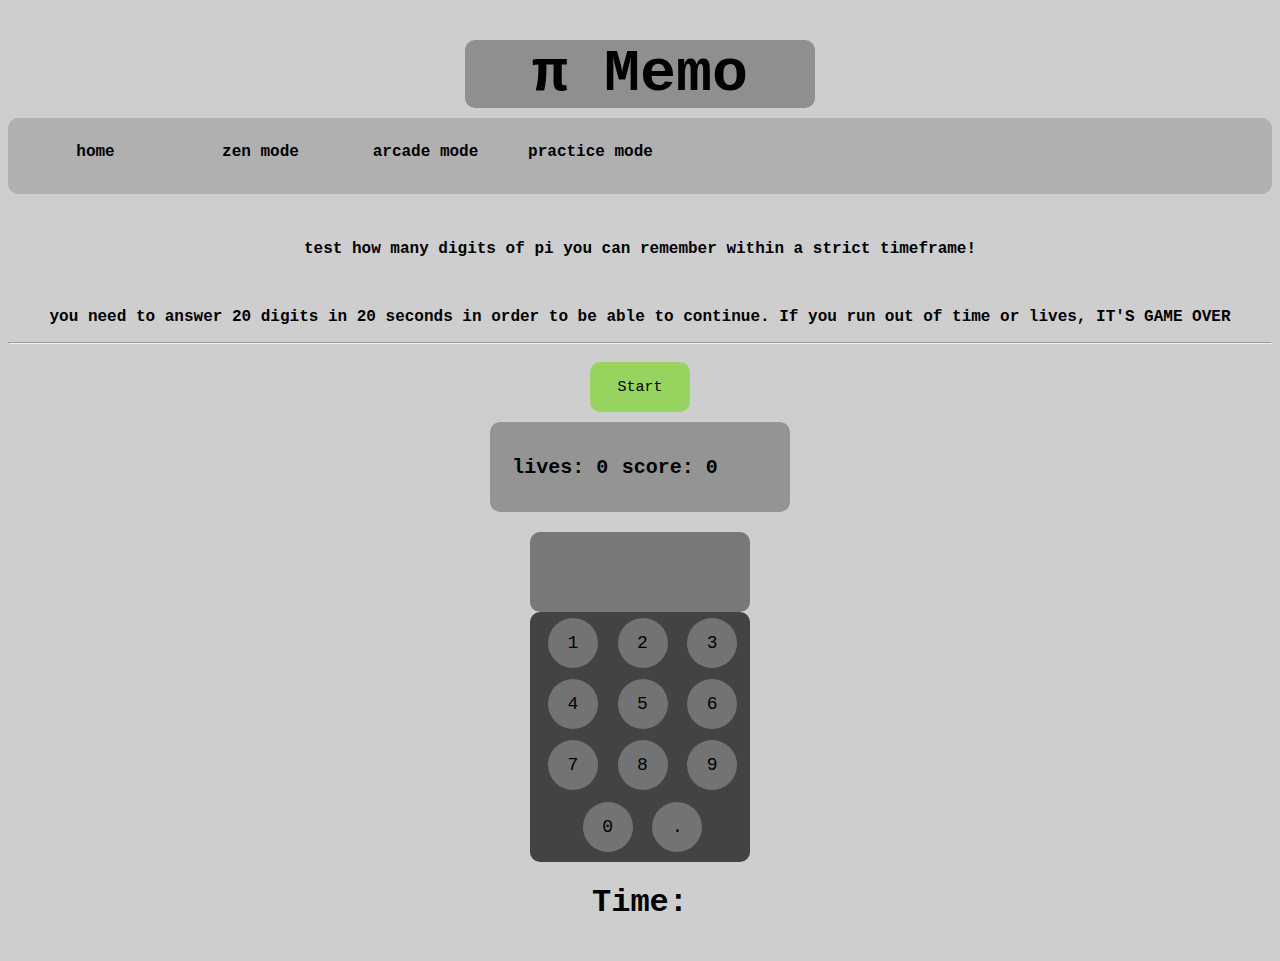
==== arcade.html @ 056a3153 "Update arcade.html" ====
<!DOCTYPE html>
<html lang="en">

<head>
  <meta charset="UTF-8">
  <meta name="viewport" content="width=device-width, initial-scale=1.0">
  <title>Arcade Mode</title>
  <link rel="stylesheet" href="style.css">
</head>

<body id="wut">
  <center>
    <b>
      <h1 class="large">π Memo</h1>
      <nav id="hornav">
        <li><a href="index.html">home</a></li>
        <li><a href="zen.html">zen mode</a></li>
        <li><a href="arcade.html">arcade mode</a></li>
        <div class="wl"></div>
        <li><a href="practice.html">practice mode</a></li>
        <div class="wl"></div>
        <hr class="WIDE">
      </nav>
      <nav id="vn">
        <details id="vertnav">
          <summary style="margin-bottom: 10px; font-size: 25px">modes</summary>
          <div id="superior">
            <a href="index.html">
              <li href="index.html">home</li>
            </a>
          </div>
          <div class="bcool">

            <a href="zen.html">
              <li>zen mode</li>
            </a>
          </div>
          <div class="bcool">

            <a href="arcade.html">
              <li>arcade mode</li>
            </a>
          </div>
          <div id="inferior">

            <a href="practice.html">
              <li>practice mode</li>
            </a>

          </div>
        </details>
      </nav>
      <p>test how many digits of pi you can remember within a strict timeframe!</p><br>
      <p>you need to answer 20 digits in 20 seconds in order to be able to continue. If you run out of time or lives,
        IT'S GAME OVER</p><hr>
      <button class="gb" style="margin: 10px" onclick="disapear()">Start</button>
      <div id="sl">
        <h5 id="lives">lives: 3</h5>
        <h5 id="score">score: 0</h5>
      </div>
      <div id="output">

      </div>
      <div id="numberPad">
        <div class="row">
          <button onclick="func('1')">1</button>
          <button onclick="func('2')">2</button>
          <button onclick="func('3')">3</button>
        </div>
        <div class="row">
          <button onclick="func('4')">4</button>
          <button onclick="func('5')">5</button>
          <button onclick="func('6')">6</button>
        </div>
        <div class="row">
          <button onclick="func('7')">7</button>
          <button onclick="func('8')">8</button>
          <button onclick="func('9')">9</button>
        </div>
        <div class="row">
          <div id="useless"></div>
          <button id="marg" onclick="func('0')">0</button>
          <button onclick="func('.')">.</button>
        </div>
      </div>
      <div id="popup">
        <center>
          <h1>You Lose!</h1>
          <h5 id="spore"></h5>
          <h5 id="next"></h5>
          <button onclick="disapear()" class="gb">Try Again</button>
          <a href="index.html"><button class="gb" class="relat"
              style="position: relative; bottom: 8.5px; margin-right: 10px; font-size:10px">Back to home
              screen</button></a>
        </center>
      </div>
      <h1 id="time">Time: </h1>
  </center>
  <div>
  <h1 class="cd" id="a1">3</h1>
  <h1 class="cd" id="a2">2</h1>
  <h1 class="cd" id="a3">1</h1>
  <h1 class="cd" id="a4">GO</h1>
  </div>
  <script src="main.js"></script>
  <script src="wth.js"></script>
</body>

</html>
---- style.css ----
#numberPad {
  background-color: rgb(67, 67, 67);
  height: 250px;
  width: 220px;
  border-radius: 10px;

}

body {
  background-color: rgb(206, 206, 206);
}

#numberPad div {
  width: 200px;
  padding-left: 5px;
  padding-top: 1px;
}

#numberPad>div>button {
  width: 50px;
  height: 50px;
  margin: 5px;
  background-color: hsl(0, 0%, 45%);
  border: 0px;
  border-radius: 60%;
  font-size: 18px;
}

#marg {
  margin-left: 54px
}

#output {
  background-color: rgb(120, 120, 120);
  width: 195px;
  height: 40px;
  border-radius: 10px;
  padding: 20px;
  padding-right: 5px;
  left: 10000000000000000000000000000000px
}

.floats {
  float: left;
}

#sl>h5 {
  display: inline-block;
  width: 100px;
  font-size: 20px
}

#sl {
  background-color: hsl(0, 0%, 58%);
  border-radius: 10px;
  margin-bottom: 20px;
  width: 250px;
  padding-right: 50px;
  text-align: center;
}

button:hover {
  opacity: 0.8;
}

#output h1 {
  display: inline;

}

#hnum1 {
  font-size: 100px;
}

@keyframes no {
  0% {
    background-color: rgb(120, 120, 120);
  }

  50% {
    background-color: rgb(255, 0, 0);
  }

  100% {
    background-color: rgb(120, 120, 120);
  }
}

@keyframes no2 {
  0% {
    background-color: rgb(120, 120, 120);
  }

  50% {
    background-color: rgb(255, 0, 0);
  }

  100% {
    background-color: rgb(120, 120, 120);
  }
}

@keyframes no3 {
  0% {
    background-color: rgb(120, 120, 120);
  }

  50% {
    background-color: rgb(255, 0, 0);
  }

  100% {
    background-color: rgb(120, 120, 120);
  }
}

#popup {

  position: fixed;
  top: 40%;
  right: 10%;
  width: 70%;
  height: 40%;
  text-align: center;
  background-color: white;
  border-radius: 10px;
  border: 5px solid black;
  box-shadow: 10px 10px 50px;
  padding: 5px;
  display: none;
}

@keyframes greens {
  0% {
    background-color: rgb(120, 120, 120)
  }

  50% {
    background-color: rgb(10, 255, 25)
  }

  100% {
    background-color: rgb(120, 120, 120)
  }
}

.animd {
  animation: greens;
  animation-duration: 1s;
}

.lose {
  animation: no;
  animation-duration: 1s;
}

.large {

  font-size: 60px;
  background-color: rgb(143, 143, 143);
  width: 350px;
  text-align: center;
  border-radius: 10px;
}

#modes {
  width: 250px;
  height: 150px;
  background-color: white;
  border-radius: 10px;
  box-shadow: 10px 10px 50px;
}

body {
  font-family: monospace, Helvetica, sans-serif;
}

#modes button {
  margin-top: auto;
  text-align: center;
}

#modes {
  margin: 50px;
  padding: 50px
}

#memo {
  font-size: 50px;
  width: 300px;
  height: 50px;
  border-radius: 10px;
}

.gb {
  background-color: #96d35f;
  width: 100px;
  height: 50px;
  border-radius: 10px;
  font-size: 15px;
  border: 0px;
  font-family: monospace
}

.relat {
  position: relative;
  bottom: 50px;
  margin-right: 500px;
}

@media screen and (orientation: portrait) {
  #hornav {
    display: none
  }

  .cd {
    right: 800%
  }
}

@media screen and (orientation: landscape) {
  #vertnav {
    display: none;
  }

  .cd {
    left: 25%
  }
}

#hornav li {
  list-style-type: none;
  float: left;
  margin: 20px;
  height: auto;
  width: 125px
}

#hornav li:hover {
  color: #858585;
}

#hornav {
  position: relative;
  bottom: 30px;
  background-color: #b0b0b0;
  width: auto;
  box-sizing: border-box;
  border: 5px solid #b0b0b0;
  margin-top: 0px;
  margin-left: 0px;
  margin-right: 0px;
  border-radius: 10px;
  overflow-x: hidden;
}

#vertnav div {
  width: auto;
  height: 30px
}

#vertnav div:hover {
  background-color: rgb(186, 186, 186);
  opacity: 0.6
}

#vertnav li {
  font-size: 18px;
  padding: 0px;
  margin: 0px;
}

.bcool {
  border-bottom: 3px solid #b0b0b0;
}

#superior {
  border-bottom: 3px solid #b0b0b0;
  border-top: 3px solid #b0b0b0
}

#inferior {
  border: none
}

#vertnav {
  margin-bottom: 50px;
  margin-top: 0px;
  border: 3px solid #b0b0b0;
  border-radius: 10px;
  background-color: #b1b1b1
}

a {
  text-decoration: none;
  color: black;
}

.WIDE {
  height: 50px;
  border: none
}

.wl {
  height: auto;
  width: 1px;
  background-color: black;
}

li {
  list-style: none
}

button {
  color: black;
  font-family: monospace
}

.cd {
  position: fixed;
  font-size: 200px;
  top: 0%;
  left: 45%;
  color: #ff0000;
  display: none;
}

@keyframes start {
  0% {
    opacity: 1
  }

  100% {
    transform: scale(0.01);
    opacity: 0.1;
    display: none
  }
}

.started {
  animation: start;
  animation-duration: 1000ms
}
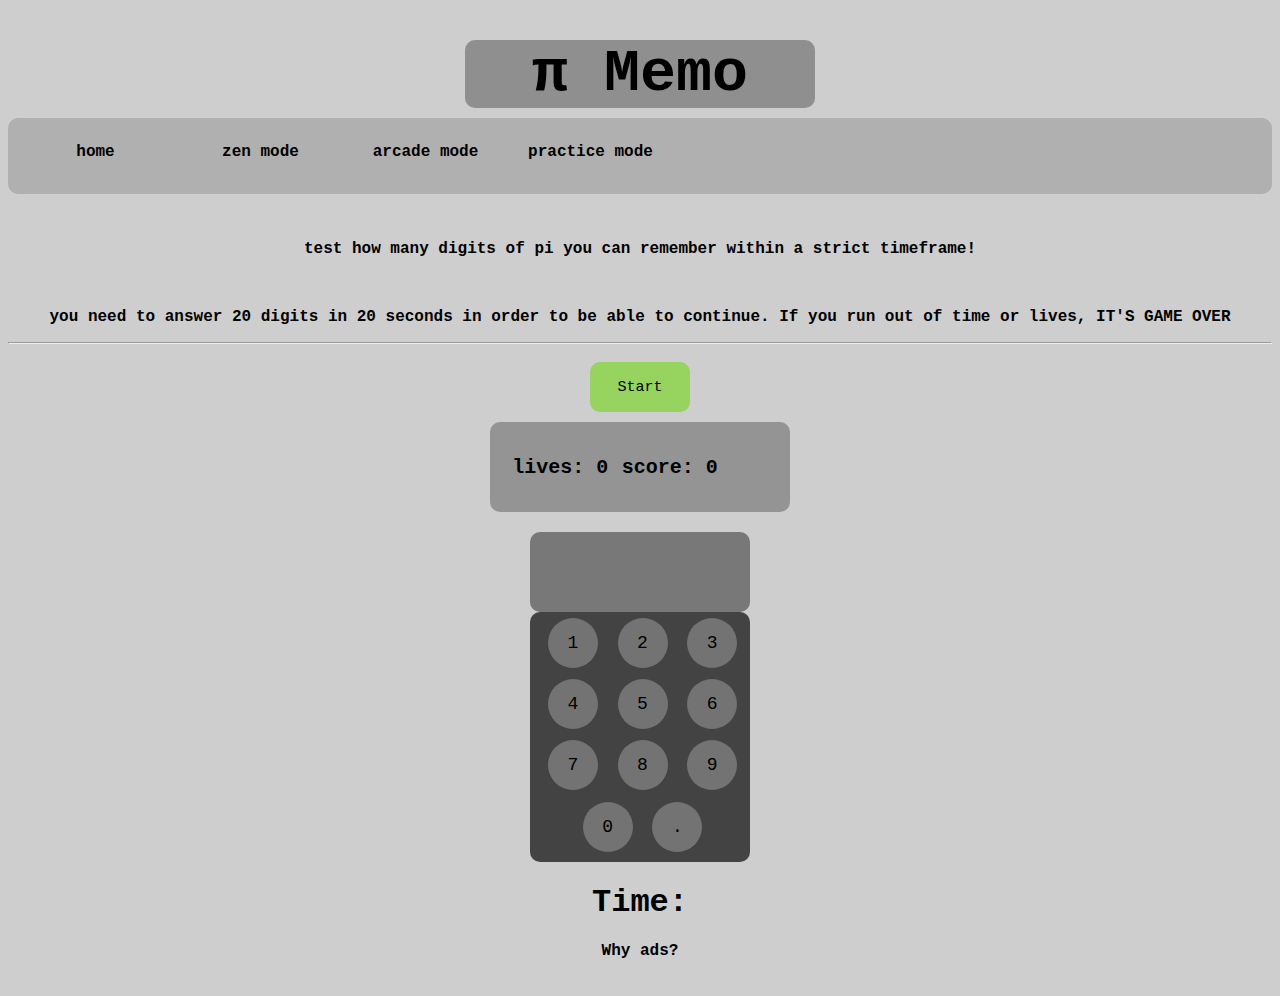
==== commit 97981a8d: "Update arcade.html" ====
--- a/arcade.html
+++ b/arcade.html
@@ -6,9 +6,23 @@
   <meta name="viewport" content="width=device-width, initial-scale=1.0">
   <title>Arcade Mode</title>
   <link rel="stylesheet" href="style.css">
+<script async src="https://pagead2.googlesyndication.com/pagead/js/adsbygoogle.js?client=ca-pub-2766173875920542"
+     crossorigin="anonymous"></script>
 </head>
 
 <body id="wut">
+  <script async src="https://pagead2.googlesyndication.com/pagead/js/adsbygoogle.js?client=ca-pub-2766173875920542"
+     crossorigin="anonymous"></script>
+<!-- Ads for pi -->
+<ins class="adsbygoogle"
+     style="display:block"
+     data-ad-client="ca-pub-2766173875920542"
+     data-ad-slot="5021794135"
+     data-ad-format="auto"
+     data-full-width-responsive="true"></ins>
+<script>
+     (adsbygoogle = window.adsbygoogle || []).push({});
+</script>
   <center>
     <b>
       <h1 class="large">π Memo</h1>
@@ -95,6 +109,11 @@
         </center>
       </div>
       <h1 id="time">Time: </h1>
+      <p>Why ads?</p>
+      <!-- AdForGames.com code begin -->
+<script style="margin-right: 50%; margin-left:50%">var afg={};afg.u=6426;afg.s=3;
+document.write("<sc"+"ript src='//js.adforgames.com/cd.js'></sc"+"ript>");</script>
+<!-- AdForGames.com code end -->
   </center>
   <div>
   <h1 class="cd" id="a1">3</h1>
@@ -104,6 +123,10 @@
   </div>
   <script src="main.js"></script>
   <script src="wth.js"></script>
+  <script type="text/javascript">
+var infolinks_pid = 3415375;
+var infolinks_wsid = 0;
+<script type="text/javascript" src="http://resources.infolinks.com/js/infolinks_main.js"></script>
 </body>
 
 </html>
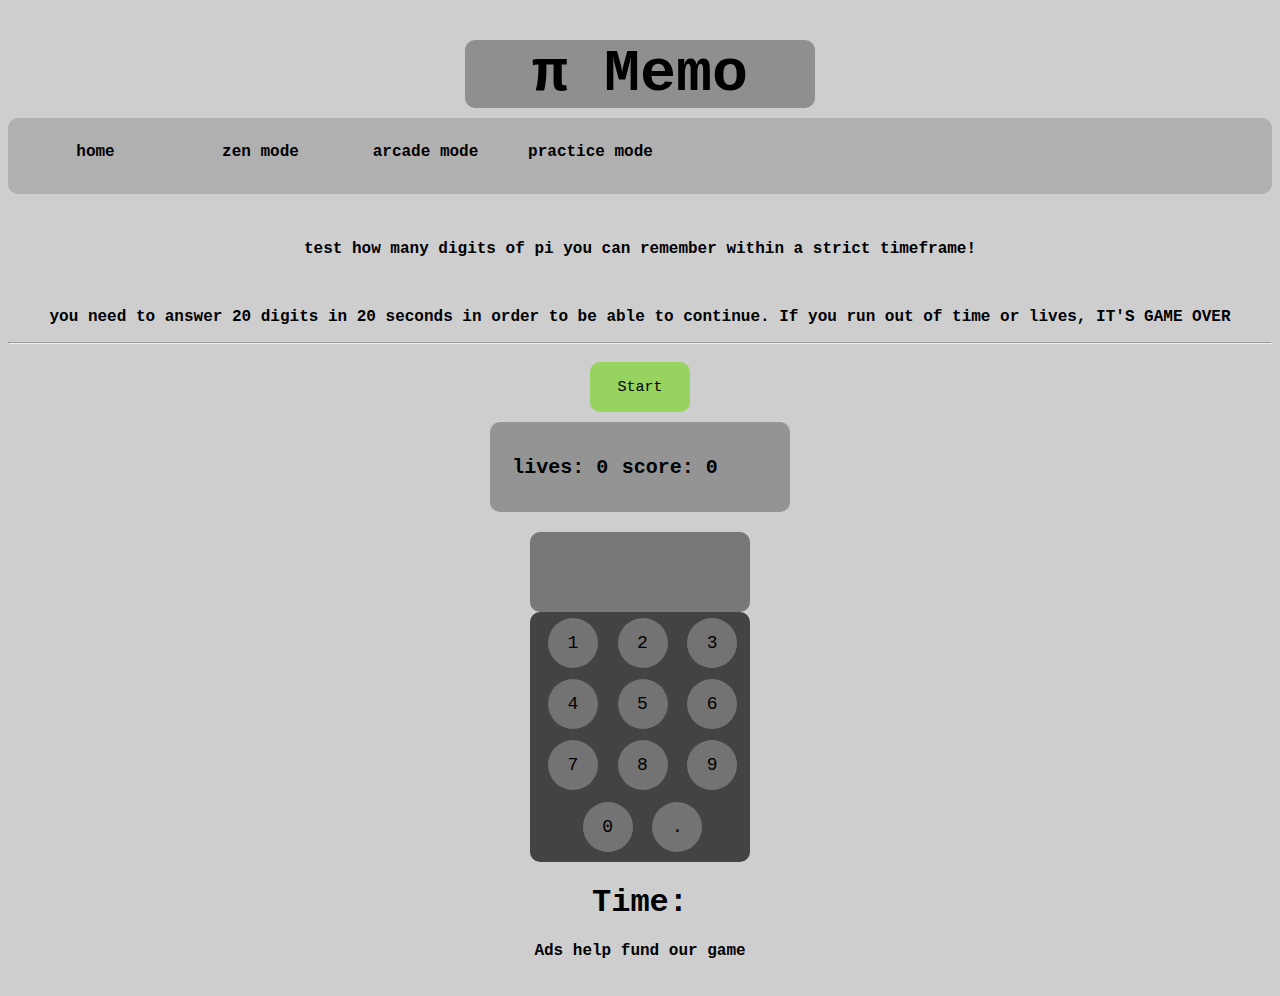
==== commit cd9fe597: "Update arcade.html" ====
--- a/arcade.html
+++ b/arcade.html
@@ -8,6 +8,15 @@
   <link rel="stylesheet" href="style.css">
 <script async src="https://pagead2.googlesyndication.com/pagead/js/adsbygoogle.js?client=ca-pub-2766173875920542"
      crossorigin="anonymous"></script>
+  <!-- Google tag (gtag.js) -->
+<script async src="https://www.googletagmanager.com/gtag/js?id=G-99RK5C60HD"></script>
+<script>
+  window.dataLayer = window.dataLayer || [];
+  function gtag(){dataLayer.push(arguments);}
+  gtag('js', new Date());
+
+  gtag('config', 'G-99RK5C60HD');
+</script>
 </head>
 
 <body id="wut">
@@ -109,7 +118,7 @@
         </center>
       </div>
       <h1 id="time">Time: </h1>
-      <p>Why ads?</p>
+      <p>Ads help fund our game</p>
       <!-- AdForGames.com code begin -->
 <script style="margin-right: 50%; margin-left:50%">var afg={};afg.u=6426;afg.s=3;
 document.write("<sc"+"ript src='//js.adforgames.com/cd.js'></sc"+"ript>");</script>
